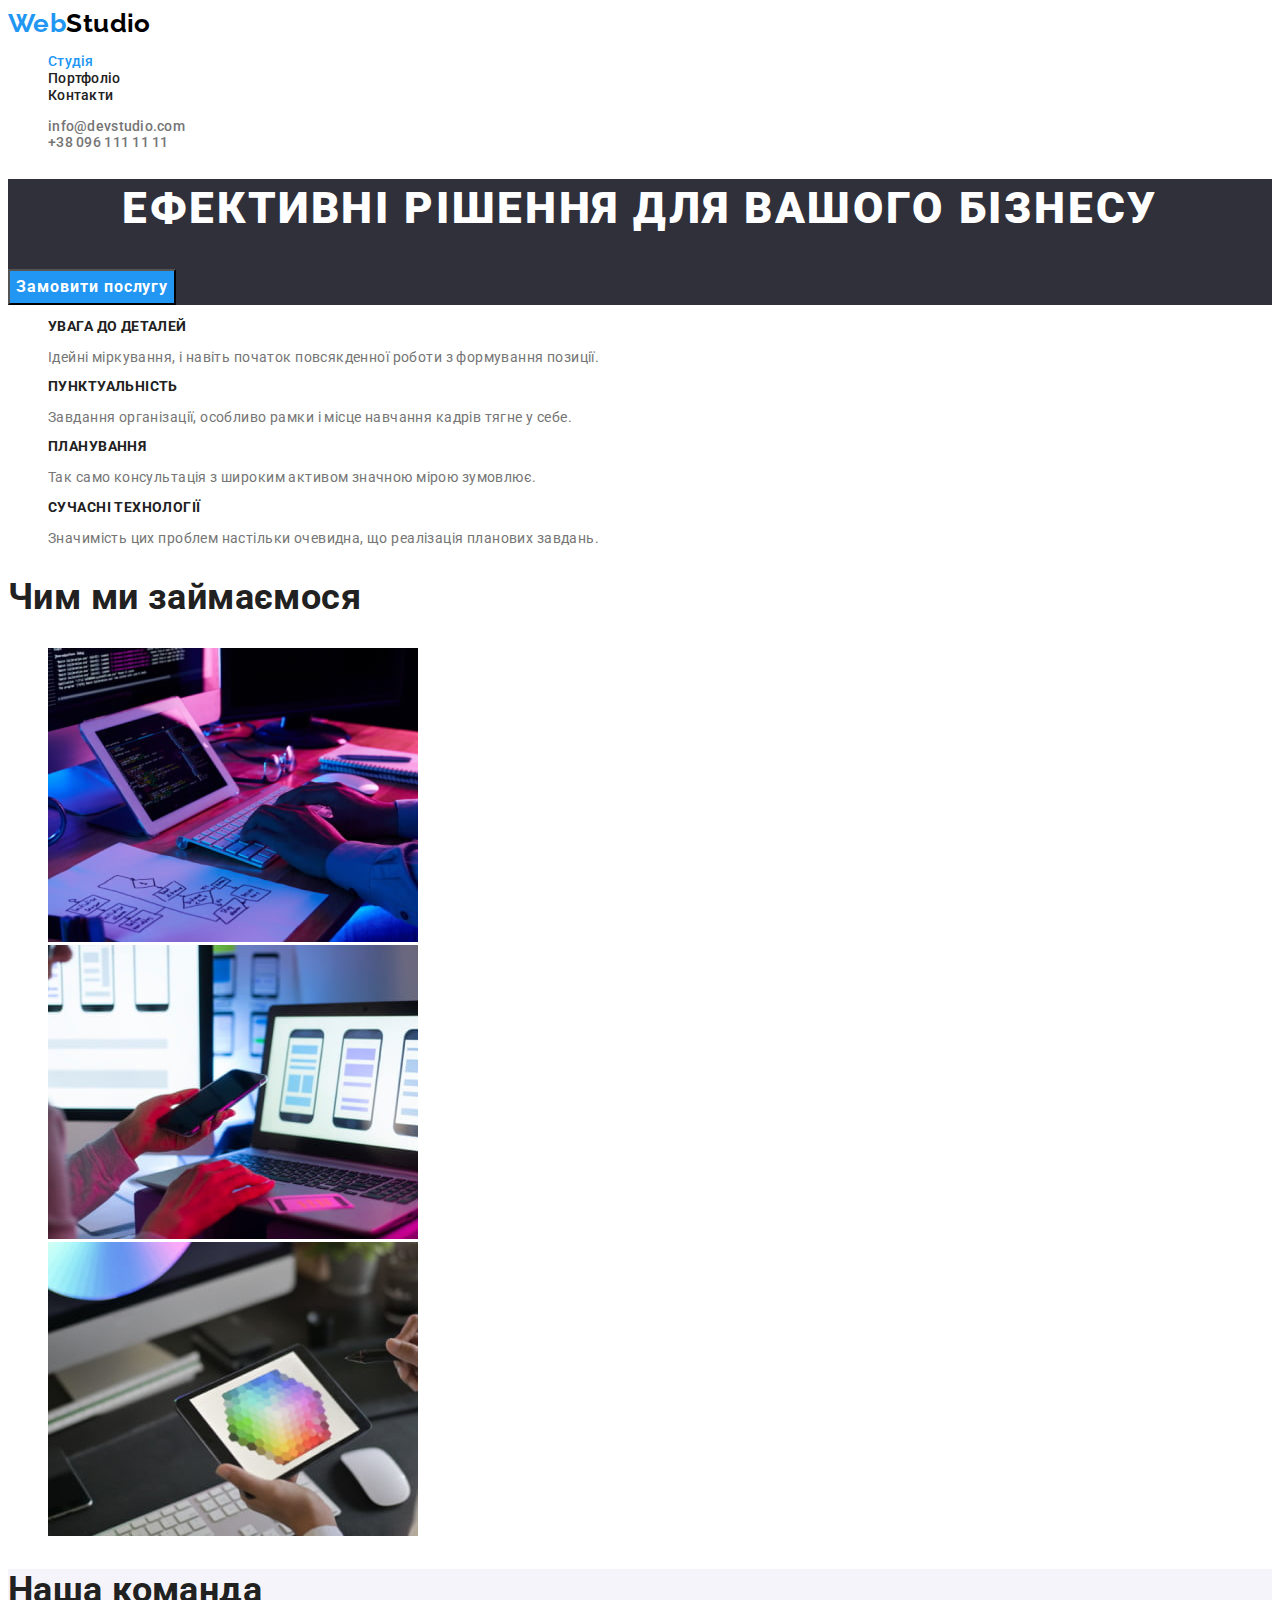
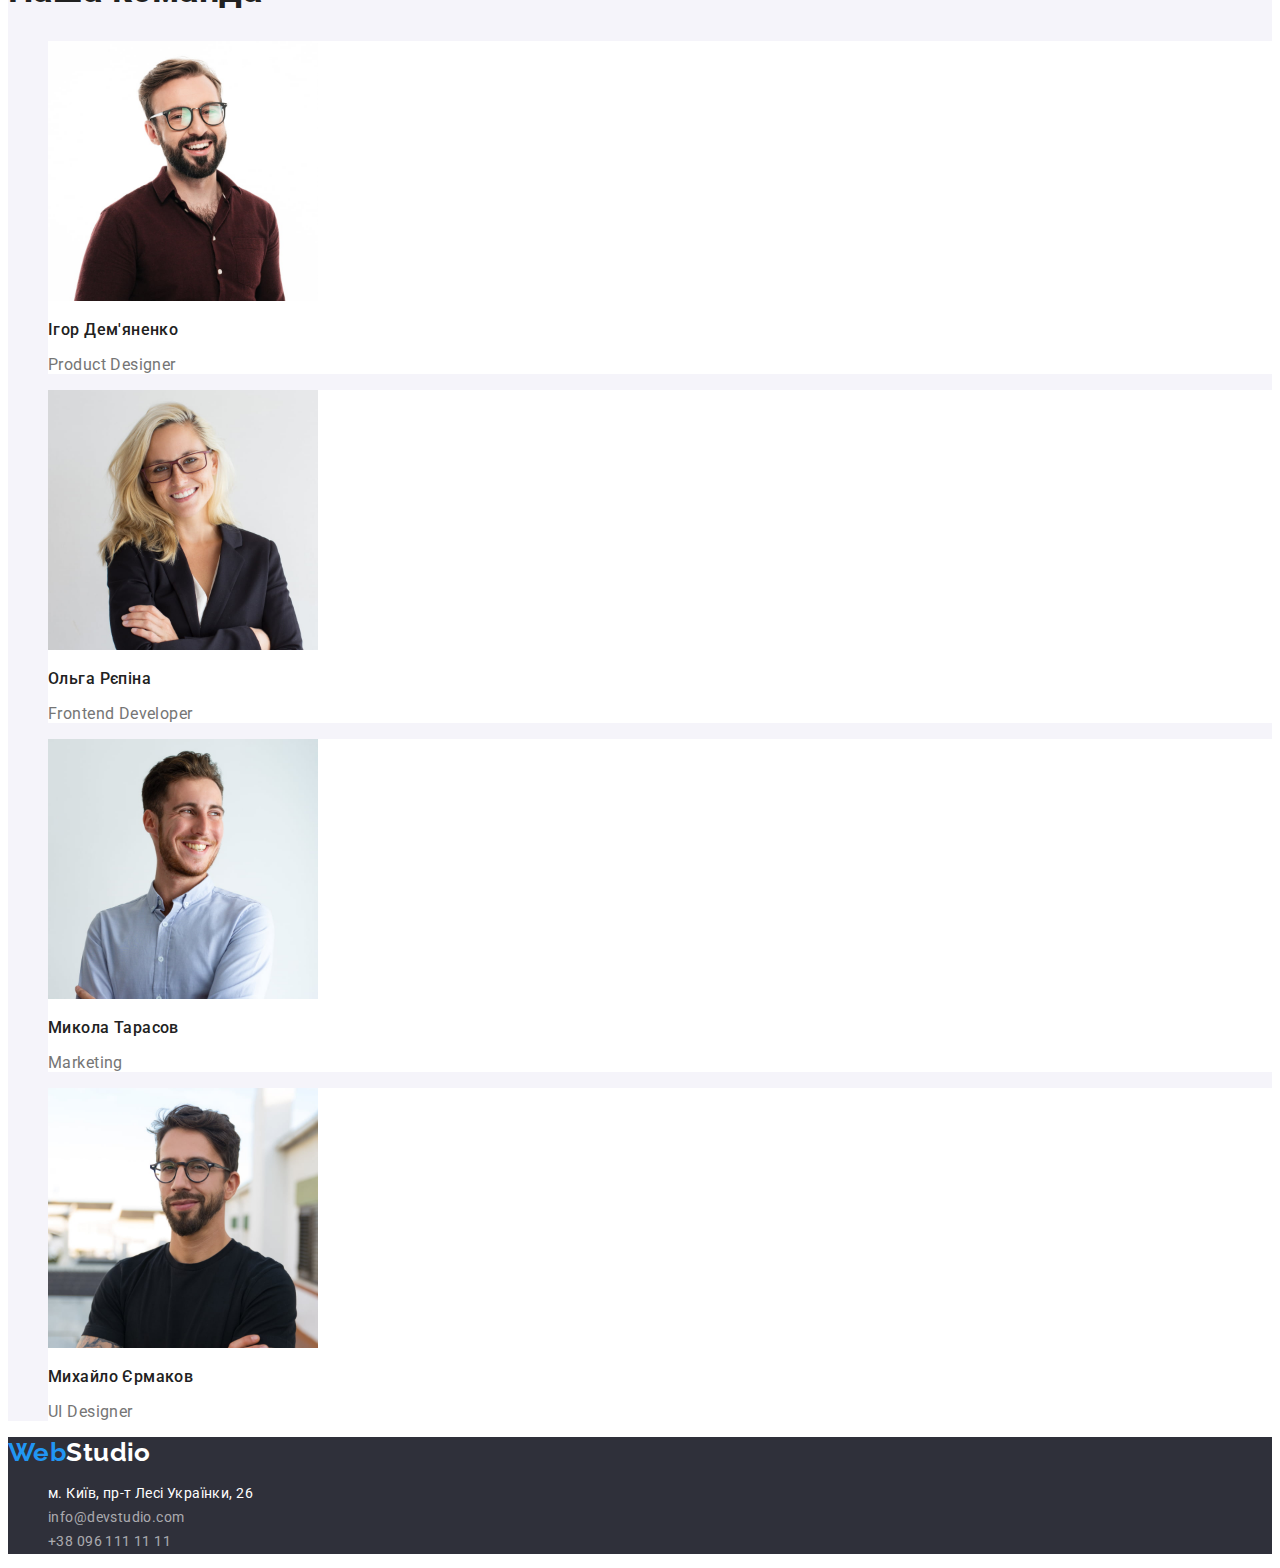
==== index.html @ f94d3579 "creation" ====
<!DOCTYPE html>
<html lang="uk">
  <head>
    <meta charset="UTF-8" />
    <meta http-equiv="X-UA-Compatible" content="IE=edge" />
    <meta name="viewport" content="width=device-width, initial-scale=1.0" />
    <title>WebStudio</title>
    <link rel="preconnect" href="https://fonts.googleapis.com" />
    <link rel="preconnect" href="https://fonts.gstatic.com" crossorigin />
    <link
      href="https://fonts.googleapis.com/css2?family=Raleway:wght@700&family=Roboto:wght@400;500;700;900&display=swap"
      rel="stylesheet"
    />
    <link rel="stylesheet" href="./css/styles.css" />
  </head>
  <body>
    <header>
      <nav>
        <a href="./index.html" class="logo logo-header"><span class="accent">Web</span>Studio</a>
        <ul>
          <li><a class="site-nav link current" href="./index.html">Студія</a></li>
          <li><a class="site-nav link" href="./portfolio.html">Портфоліо</a></li>
          <li><a class="site-nav link" href="./index.html">Контакти</a></li>
        </ul>
      </nav>
      <ul>
        <li>
          <a class="mailto-tel-header link" href="mailto:info@devstudio.com">info@devstudio.com</a>
        </li>
        <li><a class="mailto-tel-header link" href="tel:+380961111111">+38 096 111 11 11</a></li>
      </ul>
    </header>
    <main>
      <section class="hero">
        <h1 class="hero-title">ЕФЕКТИВНІ РІШЕННЯ ДЛЯ ВАШОГО БІЗНЕСУ</h1>
        <button type="button" class="hero-button selection">Замовити послугу</button>
      </section>
      <section class="advantages">
        <h2 class="title visually-hidden">Переваги компанії</h2>
        <ul>
          <li>
            <h3 class="advantages-title">УВАГА ДО ДЕТАЛЕЙ</h3>
            <p class="text">
              Ідейні міркування, і навіть початок повсякденної роботи з формування позиції.
            </p>
          </li>
          <li>
            <h3 class="advantages-title">ПУНКТУАЛЬНІСТЬ</h3>
            <p class="text">
              Завдання організації, особливо рамки і місце навчання кадрів тягне у себе.
            </p>
          </li>
          <li>
            <h3 class="advantages-title">ПЛАНУВАННЯ</h3>
            <p class="text">Так само консультація з широким активом значною мірою зумовлює.</p>
          </li>
          <li>
            <h3 class="advantages-title">СУЧАСНІ ТЕХНОЛОГІЇ</h3>
            <p class="text">
              Значимість цих проблем настільки очевидна, що реалізація планових завдань.
            </p>
          </li>
        </ul>
      </section>

      <section>
        <h2 class="title">Чим ми займаємося</h2>
        <ul>
          <li>
            <img
              src="./images/a_person_types_text_on_keyboard.jpg"
              alt="людина печатає текст на клавіатурі"
              width="370"
              height="294"
            />
          </li>
          <li>
            <img
              src="./images/a_person_works_at_laptop_and_holds_smartphone.jpg"
              alt="людина працює за ноутбуком та тримає смартфон"
              width="370"
              height="294"
            />
          </li>
          <li>
            <img
              src="./images/a_person_works_with_tablet.jpg"
              alt="людина працює із планшетом"
              width="370"
              height="294"
            />
          </li>
        </ul>
      </section>

      <section class="our-team">
        <h2 class="title-our-team">Наша команда</h2>
        <ul>
          <li class="team-presentation">
            <img
              src="./images/photo_ihor_demyanenko.jpg"
              alt="фото Ігора Дем'яненко"
              width="270"
              height="260"
            />
            <h3 class="name">Ігор Дем'яненко</h3>
            <p class="our-team-txt" lang="en">Product Designer</p>
          </li>
          <li class="team-presentation">
            <img
              src="./images/photo_olgha_repina.jpg"
              alt="фото Ольги Репіної"
              width="270"
              height="260"
            />
            <h3 class="name">Ольга Рєпіна</h3>
            <p class="our-team-txt" lang="en">Frontend Developer</p>
          </li>
          <li class="team-presentation">
            <img
              src="./images/photo_mukola_tarasov.jpg"
              alt="фото Миколи Тарасова"
              width="270"
              height="260"
            />
            <h3 class="name">Микола Тарасов</h3>
            <p class="our-team-txt" lang="en">Marketing</p>
          </li>
          <li class="team-presentation">
            <img
              src="./images/photo_michailo_ermakov.jpg"
              alt="фото Михайла Єрмакова"
              width="270"
              height="260"
            />
            <h3 class="name">Михайло Єрмаков</h3>
            <p class="our-team-txt" lang="en">UI Designer</p>
          </li>
        </ul>
      </section>
    </main>
    <footer class="ground">
      <a href="./index.html" class="logo logo-ground"><span class="accent">Web</span>Studio</a>
      <address class="address-style">
        <ul class="ground-list">
          <li>
            <a
              class="link-address link"
              href="https://www.google.com/maps/d/embed?mid=10uSM3H-mIU3GznYo2szRIEphczw&hl=en_US&ehbc=2E312F"
              target="_blank"
              rel="noreferrer noopener"
              >м. Київ, пр-т Лесі Українки, 26</a
            >
          </li>
          <li>
            <a class="mailto-tel-ground link" href="mailto:info@devstudio.com"
              >info@devstudio.com</a
            >
          </li>
          <li><a class="mailto-tel-ground link" href="tel:+380961111111">+38 096 111 11 11</a></li>
        </ul>
      </address>
    </footer>
  </body>
</html>
---- css/styles.css ----
body {
  background-color: var(--brand-color);
  color: var(--third-black-color);
  font-family: Roboto, Raleway, Arial, Verdana, sans-serif;
  letter-spacing: 0.03em;
  font-size: 14px;
}
:root {
  --brand-color: #ffffff;
  --second-white-color: #f5f5f5;
  --accent-color: #2196f3;
  --prime-black-color: #000000;
  --second-black-color: #212121;
  --third-black-color: #757575;
  --backgroun-footer-color: #2f303a;
  --active-color: #188ce8;
  --background-button-color: #f5f4fa;
  --mailto-ground-color: rgba(255, 255, 255, 0.6);
}
li {
  list-style-type: none;
}
/* Header */
.logo {
  font-family: Raleway, sans-serif;
  font-weight: 700;
  font-size: 26px;
  line-height: 1.19;
  text-decoration: none;
}
.logo-header {
  color: var(--prime-black-color);
}
.accent {
  color: var(--accent-color);
}
.logo:focus,
.logo:active {
  color: var(--accent-color);
}
.site-nav.link {
  font-weight: 500;
  line-height: 1.14;
  letter-spacing: 0.02em;
  color: var(--second-black-color);
  text-decoration: none;
}
.site-nav.link.current {
  color: var(--accent-color);
}
.link:hover,
.link:focus {
  color: var(--accent-color);
}
.mailto-tel-header {
  color: var(--third-black-color);
  font-weight: 500;

  text-decoration: none;
}
.mailto-tel-header.link {
  letter-spacing: 0.02em;
}
/* Main */
.hero {
  background-color: var(--backgroun-footer-color);
}
.hero-title {
  font-weight: 900;
  font-size: 44px;
  line-height: 1.36;
  letter-spacing: 0.06em;
  text-align: center;
  color: var(--brand-color);
}
.hero-button {
  font-family: inherit;
  font-weight: 700;
  font-size: 16px;
  line-height: 1.88;
  letter-spacing: 0.06em;
  color: var(--brand-color);
  background-color: var(--accent-color);
  cursor: pointer;
}
.selection:hover,
.selection:focus {
  background-color: var(--active-color);
}
.selection:active {
  color: var(--brand-color);
  background-color: var(--accent-color);
}
.visually-hidden {
  position: absolute;
  white-space: nowrap;
  width: 1px;
  height: 1px;
  overflow: hidden;
  border: 0;
  padding: 0;
  clip: rect(0 0 0 0);
  clip-path: inset(50%);
  margin: -1px;
}
.filter {
  letter-spacing: 0.03em;
  color: var(--second-black-color);
  background-color: var(--background-button-color);
  cursor: pointer;
}
.link-filter {
  font-family: inherit;
  font-weight: 500;
  font-size: 16px;
  line-height: 1.63;
  letter-spacing: 0.03em;
  color: var(--second-black-color);
  background-color: var(--background-button-color);
  cursor: pointer;
}
.link-filter.selection:hover,
.link-filter.selection:focus {
  color: var(--brand-color);
  background-color: var(--accent-color);
}
.title {
  font-weight: 700;
  font-size: 36px;
  line-height: 1.17;

  color: var(--second-black-color);
}
.advantages-title {
  line-height: 1.14;
  font-size: 14px;
  color: var(--second-black-color);
}
.text {
  line-height: 1.17;
}
.name {
  font-weight: 500;
  font-size: 16px;
  line-height: 1.19;
  color: var(--second-black-color);
}
.our-team {
  background-color: var(--background-button-color);
}
.team-presentation {
  background-color: var(--brand-color);
}
.title-our-team {
  font-size: 36px;
  line-height: 1.17;
  color: var(--second-black-color);
}
.our-team-txt {
  font-size: 16px;
  line-height: 1.19;
}
.portfolio-title {
  font-size: 18px;
  line-height: 2;
  letter-spacing: 0.06em;
  color: var(--second-black-color);
}
.portfolio-txt {
  font-size: 16px;
  line-height: 1.88;
}
/* Footer */
.ground {
  background-color: var(--backgroun-footer-color);
}
.logo-ground {
  color: var(--brand-color);
}
.address-style {
  font-style: normal;
}
.link-address {
  line-height: 1.71;
  letter-spacing: 0.03em;
  color: var(--brand-color);
  text-decoration: none;
}
.mailto-tel-ground {
  line-height: 1.71;
  color: var(--mailto-ground-color);
  text-decoration: none;
}
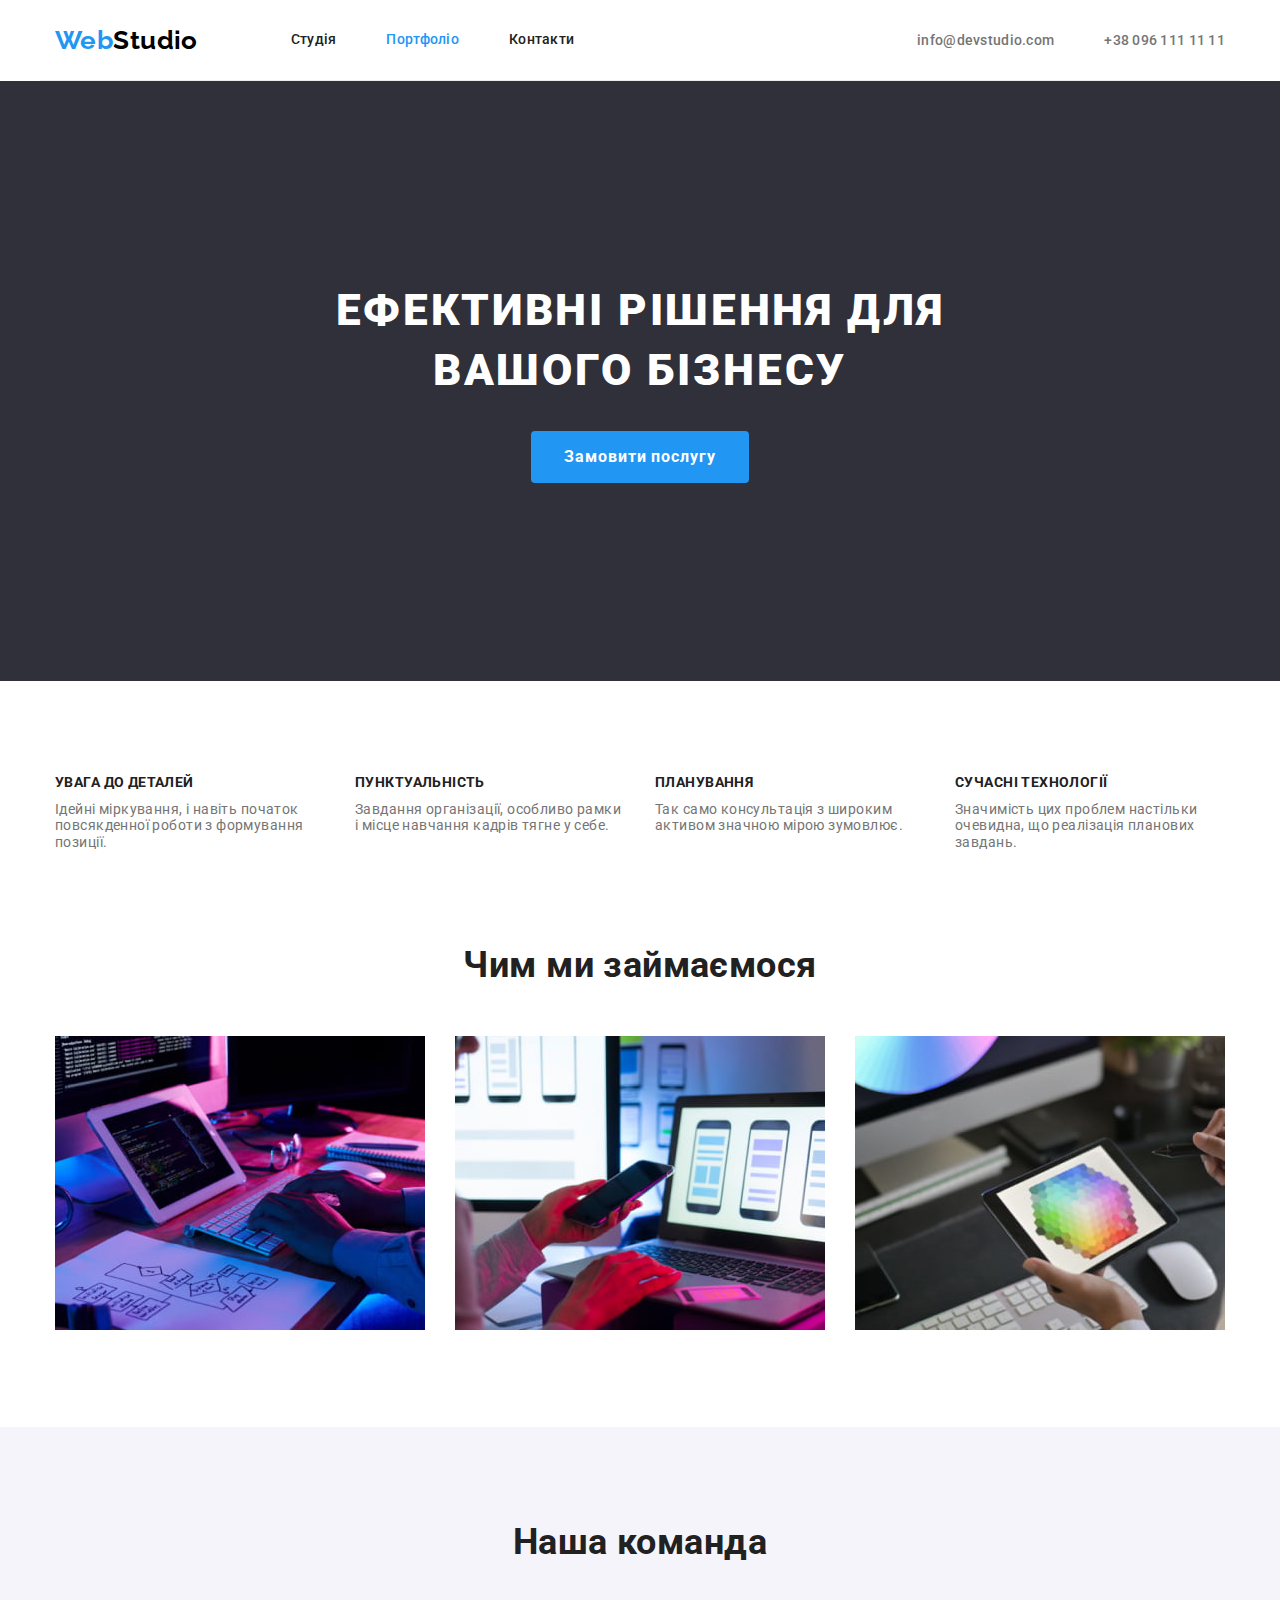
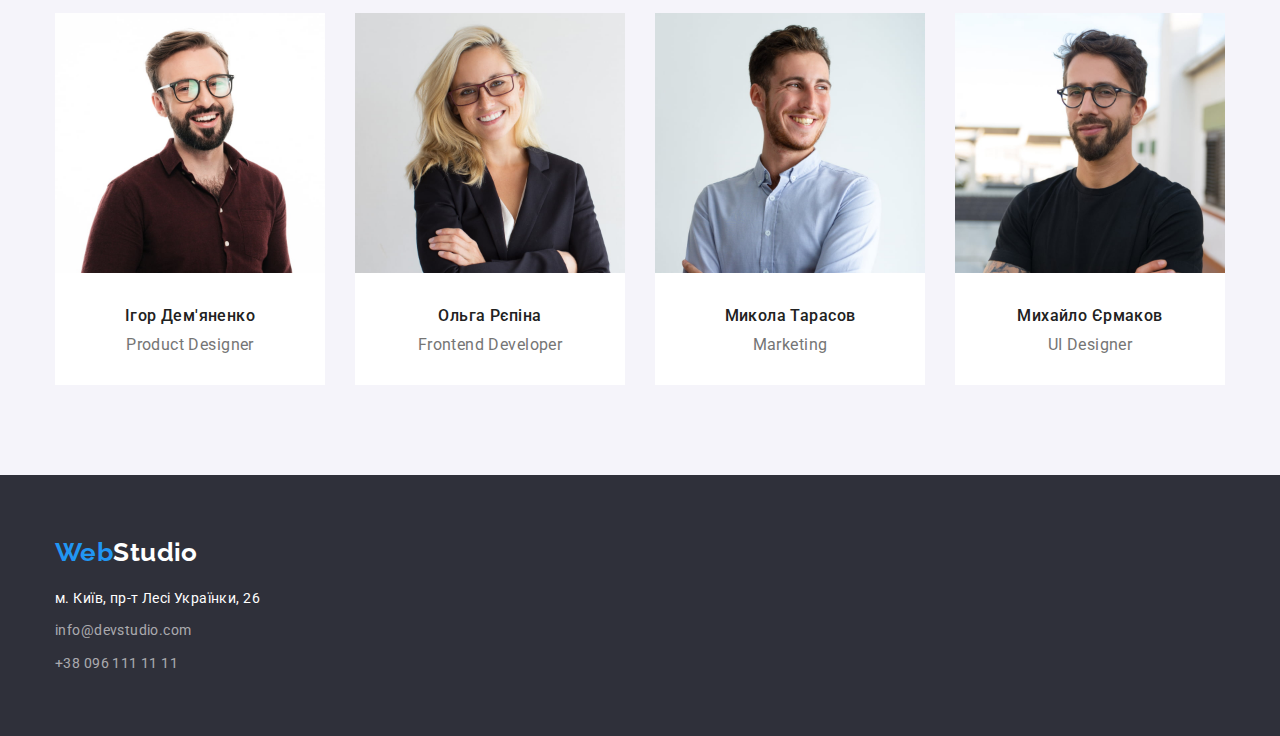
==== commit bb3c824f: "10.09.22" ====
--- a/index.html
+++ b/index.html
@@ -11,155 +11,198 @@
       href="https://fonts.googleapis.com/css2?family=Raleway:wght@700&family=Roboto:wght@400;500;700;900&display=swap"
       rel="stylesheet"
     />
+    <link rel="stylesheet" href="./css/modern-normalize.css" />
     <link rel="stylesheet" href="./css/styles.css" />
   </head>
   <body>
     <header>
-      <nav>
-        <a href="./index.html" class="logo logo-header"><span class="accent">Web</span>Studio</a>
-        <ul>
-          <li><a class="site-nav link current" href="./index.html">Студія</a></li>
-          <li><a class="site-nav link" href="./portfolio.html">Портфоліо</a></li>
-          <li><a class="site-nav link" href="./index.html">Контакти</a></li>
-        </ul>
-      </nav>
-      <ul>
-        <li>
-          <a class="mailto-tel-header link" href="mailto:info@devstudio.com">info@devstudio.com</a>
-        </li>
-        <li><a class="mailto-tel-header link" href="tel:+380961111111">+38 096 111 11 11</a></li>
-      </ul>
+      <!-- 1 блок меню та контакти-->
+      <div class="container header-container">
+        <nav class="container">
+          <a href="./index.html" class="logo logo-header"><span class="accent">Web</span>Studio</a>
+          <ul class="nav">
+            <li><a class="site-nav link" href="./index.html">Студія</a></li>
+            <li><a class="site-nav link current" href="./portfolio.html">Портфоліо</a></li>
+            <li><a class="site-nav link" href="./index.html">Контакти</a></li>
+          </ul>
+        </nav>
+        <!-- 2 блок контакти -->
+        <div class="container-mt">
+          <ul class="nav mailito-tel-container">
+            <li>
+              <a class="mailto-tel-header link" href="mailto:info@devstudio.com"
+                >info@devstudio.com</a
+              >
+            </li>
+            <li>
+              <a class="mailto-tel-header link" href="tel:+380961111111">+38 096 111 11 11</a>
+            </li>
+          </ul>
+        </div>
+      </div>
     </header>
+
     <main>
       <section class="hero">
-        <h1 class="hero-title">ЕФЕКТИВНІ РІШЕННЯ ДЛЯ ВАШОГО БІЗНЕСУ</h1>
-        <button type="button" class="hero-button selection">Замовити послугу</button>
-      </section>
+        <div class="container">
+          <h1 class="hero-title">ЕФЕКТИВНІ РІШЕННЯ ДЛЯ ВАШОГО БІЗНЕСУ</h1>
+          <button type="button" class="hero-button selection">Замовити послугу</button>
+        </div>
+      </section>
+      <!-- 3 блок переваги -->
       <section class="advantages">
-        <h2 class="title visually-hidden">Переваги компанії</h2>
-        <ul>
-          <li>
-            <h3 class="advantages-title">УВАГА ДО ДЕТАЛЕЙ</h3>
-            <p class="text">
-              Ідейні міркування, і навіть початок повсякденної роботи з формування позиції.
-            </p>
-          </li>
-          <li>
-            <h3 class="advantages-title">ПУНКТУАЛЬНІСТЬ</h3>
-            <p class="text">
-              Завдання організації, особливо рамки і місце навчання кадрів тягне у себе.
-            </p>
-          </li>
-          <li>
-            <h3 class="advantages-title">ПЛАНУВАННЯ</h3>
-            <p class="text">Так само консультація з широким активом значною мірою зумовлює.</p>
-          </li>
-          <li>
-            <h3 class="advantages-title">СУЧАСНІ ТЕХНОЛОГІЇ</h3>
-            <p class="text">
-              Значимість цих проблем настільки очевидна, що реалізація планових завдань.
-            </p>
-          </li>
-        </ul>
+        <div class="container">
+          <h2 class="title visually-hidden">Переваги компанії</h2>
+          <ul class="advantages-item">
+            <div class="container-advantages">
+              <li class="advantages-li">
+                <h3 class="advantages-title">УВАГА ДО ДЕТАЛЕЙ</h3>
+                <p class="text">
+                  Ідейні міркування, і навіть початок повсякденної роботи з формування позиції.
+                </p>
+              </li>
+            </div>
+            <div class="container-advantages">
+              <li class="advantages-li">
+                <h3 class="advantages-title">ПУНКТУАЛЬНІСТЬ</h3>
+                <p class="text">
+                  Завдання організації, особливо рамки і місце навчання кадрів тягне у себе.
+                </p>
+              </li>
+            </div>
+            <div class="container-advantages">
+              <li class="advantages-li">
+                <h3 class="advantages-title">ПЛАНУВАННЯ</h3>
+                <p class="text">Так само консультація з широким активом значною мірою зумовлює.</p>
+              </li>
+            </div>
+            <div class="container-advantages">
+              <li class="advantages-li">
+                <h3 class="advantages-title">СУЧАСНІ ТЕХНОЛОГІЇ</h3>
+                <p class="text">
+                  Значимість цих проблем настільки очевидна, що реалізація планових завдань.
+                </p>
+              </li>
+            </div>
+          </ul>
+        </div>
+      </section>
+      <!-- 4 блок чим ми займаємось-->
+      <section class="what_we_doing-section">
+        <div class="container-what_we_doing">
+          <h2 class="title">Чим ми займаємося</h2>
+          <ul class="what_we_doing">
+            <li class="what_we_doing-item">
+              <img
+                src="./images/a_person_types_text_on_keyboard.jpg"
+                alt="людина печатає текст на клавіатурі"
+                width="370"
+                height="294"
+              />
+            </li>
+            <li class="what_we_doing-item">
+              <img
+                src="./images/a_person_works_at_laptop_and_holds_smartphone.jpg"
+                alt="людина працює за ноутбуком та тримає смартфон"
+                width="370"
+                height="294"
+              />
+            </li>
+            <li class="what_we_doing-item">
+              <img
+                src="./images/a_person_works_with_tablet.jpg"
+                alt="людина працює із планшетом"
+                width="370"
+                height="294"
+              />
+            </li>
+          </ul>
+        </div>
       </section>
 
-      <section>
-        <h2 class="title">Чим ми займаємося</h2>
-        <ul>
-          <li>
-            <img
-              src="./images/a_person_types_text_on_keyboard.jpg"
-              alt="людина печатає текст на клавіатурі"
-              width="370"
-              height="294"
-            />
-          </li>
-          <li>
-            <img
-              src="./images/a_person_works_at_laptop_and_holds_smartphone.jpg"
-              alt="людина працює за ноутбуком та тримає смартфон"
-              width="370"
-              height="294"
-            />
-          </li>
-          <li>
-            <img
-              src="./images/a_person_works_with_tablet.jpg"
-              alt="людина працює із планшетом"
-              width="370"
-              height="294"
-            />
-          </li>
-        </ul>
-      </section>
-
+      <!-- 5 блок наша команда -->
       <section class="our-team">
-        <h2 class="title-our-team">Наша команда</h2>
-        <ul>
-          <li class="team-presentation">
-            <img
-              src="./images/photo_ihor_demyanenko.jpg"
-              alt="фото Ігора Дем'яненко"
-              width="270"
-              height="260"
-            />
-            <h3 class="name">Ігор Дем'яненко</h3>
-            <p class="our-team-txt" lang="en">Product Designer</p>
-          </li>
-          <li class="team-presentation">
-            <img
-              src="./images/photo_olgha_repina.jpg"
-              alt="фото Ольги Репіної"
-              width="270"
-              height="260"
-            />
-            <h3 class="name">Ольга Рєпіна</h3>
-            <p class="our-team-txt" lang="en">Frontend Developer</p>
-          </li>
-          <li class="team-presentation">
-            <img
-              src="./images/photo_mukola_tarasov.jpg"
-              alt="фото Миколи Тарасова"
-              width="270"
-              height="260"
-            />
-            <h3 class="name">Микола Тарасов</h3>
-            <p class="our-team-txt" lang="en">Marketing</p>
-          </li>
-          <li class="team-presentation">
-            <img
-              src="./images/photo_michailo_ermakov.jpg"
-              alt="фото Михайла Єрмакова"
-              width="270"
-              height="260"
-            />
-            <h3 class="name">Михайло Єрмаков</h3>
-            <p class="our-team-txt" lang="en">UI Designer</p>
-          </li>
-        </ul>
+        <div class="container">
+          <h2 class="title-our-team">Наша команда</h2>
+          <ul class="our-team-item">
+            <div class="container-our-team">
+              <li class="team-presentation">
+                <img
+                  src="./images/photo_ihor_demyanenko.jpg"
+                  alt="фото Ігора Дем'яненко"
+                  width="270"
+                  height="260"
+                />
+                <h3 class="name">Ігор Дем'яненко</h3>
+                <p class="our-team-txt" lang="en">Product Designer</p>
+              </li>
+            </div>
+            <div class="container-our-team">
+              <li class="team-presentation">
+                <img
+                  src="./images/photo_olgha_repina.jpg"
+                  alt="фото Ольги Репіної"
+                  width="270"
+                  height="260"
+                />
+                <h3 class="name">Ольга Рєпіна</h3>
+                <p class="our-team-txt" lang="en">Frontend Developer</p>
+              </li>
+            </div>
+            <div class="container-our-team">
+              <li class="team-presentation">
+                <img
+                  src="./images/photo_mukola_tarasov.jpg"
+                  alt="фото Миколи Тарасова"
+                  width="270"
+                  height="260"
+                />
+                <h3 class="name">Микола Тарасов</h3>
+                <p class="our-team-txt" lang="en">Marketing</p>
+              </li>
+            </div>
+            <div class="container-our-team">
+              <li class="team-presentation">
+                <img
+                  src="./images/photo_michailo_ermakov.jpg"
+                  alt="фото Михайла Єрмакова"
+                  width="270"
+                  height="260"
+                />
+                <h3 class="name">Михайло Єрмаков</h3>
+                <p class="our-team-txt" lang="en">UI Designer</p>
+              </li>
+            </div>
+          </ul>
+        </div>
       </section>
     </main>
+    <!-- 7 блок футер -->
     <footer class="ground">
-      <a href="./index.html" class="logo logo-ground"><span class="accent">Web</span>Studio</a>
-      <address class="address-style">
-        <ul class="ground-list">
-          <li>
-            <a
-              class="link-address link"
-              href="https://www.google.com/maps/d/embed?mid=10uSM3H-mIU3GznYo2szRIEphczw&hl=en_US&ehbc=2E312F"
-              target="_blank"
-              rel="noreferrer noopener"
-              >м. Київ, пр-т Лесі Українки, 26</a
-            >
-          </li>
-          <li>
-            <a class="mailto-tel-ground link" href="mailto:info@devstudio.com"
-              >info@devstudio.com</a
-            >
-          </li>
-          <li><a class="mailto-tel-ground link" href="tel:+380961111111">+38 096 111 11 11</a></li>
-        </ul>
-      </address>
+      <div class="container footer">
+        <a href="./index.html" class="logo logo-ground"><span class="accent">Web</span>Studio</a>
+        <address class="address-style">
+          <ul class="ground-list">
+            <li class="ground-li">
+              <a
+                class="link-address link"
+                href="https://www.google.com/maps/d/embed?mid=10uSM3H-mIU3GznYo2szRIEphczw&hl=en_US&ehbc=2E312F"
+                target="_blank"
+                rel="noreferrer noopener"
+                >м. Київ, пр-т Лесі Українки, 26</a
+              >
+            </li>
+            <li class="ground-li">
+              <a class="mailto-tel-ground link" href="mailto:info@devstudio.com"
+                >info@devstudio.com</a
+              >
+            </li>
+            <li class="end">
+              <a class="mailto-tel-ground link" href="tel:+380961111111">+38 096 111 11 11</a>
+            </li>
+          </ul>
+        </address>
+      </div>
     </footer>
   </body>
 </html>
--- a/css/styles.css
+++ b/css/styles.css
@@ -16,9 +16,19 @@
   --active-color: #188ce8;
   --background-button-color: #f5f4fa;
   --mailto-ground-color: rgba(255, 255, 255, 0.6);
+  --gray-border-color: #eeeeee;
+  --header-line-color: #ececec;
 }
 li {
   list-style-type: none;
+}
+.container {
+  margin-top: 0;
+  margin-left: auto;
+  margin-right: auto;
+  width: 1200px;
+  padding-left: 15px;
+  padding-right: 15px;
 }
 /* Header */
 .logo {
@@ -38,12 +48,28 @@
 .logo:active {
   color: var(--accent-color);
 }
+.nav {
+  padding: 0;
+  margin: 0 0 0 93px;
+  display: flex;
+}
+.nav li:not(:last-of-type) {
+  margin-right: 50px;
+}
+.advantages-item {
+  margin: 0;
+  padding: 0;
+  display: flex;
+}
 .site-nav.link {
   font-weight: 500;
   line-height: 1.14;
   letter-spacing: 0.02em;
   color: var(--second-black-color);
   text-decoration: none;
+  display: block;
+  padding-top: 32px;
+  padding-bottom: 32px;
 }
 .site-nav.link.current {
   color: var(--accent-color);
@@ -55,15 +81,35 @@
 .mailto-tel-header {
   color: var(--third-black-color);
   font-weight: 500;
-
   text-decoration: none;
 }
 .mailto-tel-header.link {
   letter-spacing: 0.02em;
+}
+.header-container {
+  display: flex;
+  align-items: center;
+  border-bottom: 1px solid var(--header-line-color);
+}
+.mailito-tel-container {
+  justify-content: flex-end;
+}
+.container-mt {
+  margin-top: 0;
+  margin-left: auto;
+  margin-right: auto;
+  width: 1200px;
+  display: block;
+}
+nav.container {
+  display: flex;
+  align-items: center;
+  padding: 0;
 }
 /* Main */
 .hero {
   background-color: var(--backgroun-footer-color);
+  height: 600px;
 }
 .hero-title {
   font-weight: 900;
@@ -72,8 +118,12 @@
   letter-spacing: 0.06em;
   text-align: center;
   color: var(--brand-color);
+  display: block;
+  margin: 0 auto 0 auto;
+  padding: 200px 237px 0 237px;
 }
 .hero-button {
+  display: block;
   font-family: inherit;
   font-weight: 700;
   font-size: 16px;
@@ -82,6 +132,18 @@
   color: var(--brand-color);
   background-color: var(--accent-color);
   cursor: pointer;
+  border: 1px solid transparent;
+  border-radius: 4px;
+  padding: 10px 32px;
+  margin: 30px auto 0;
+  display: flex;
+  text-align: center;
+}
+.portfolio-button {
+  margin: 0 auto;
+  display: flex;
+  justify-content: center;
+  padding-bottom: 34px;
 }
 .selection:hover,
 .selection:focus {
@@ -118,6 +180,12 @@
   color: var(--second-black-color);
   background-color: var(--background-button-color);
   cursor: pointer;
+  margin-right: 8px;
+  border-radius: 4px;
+  border-color: transparent;
+  padding: 6px 22px;
+  box-shadow: 0px 3px 1px rgba(0, 0, 0, 0.1), 0px 1px 2px rgba(0, 0, 0, 0.08),
+    0px 2px 2px rgba(0, 0, 0, 0.12);
 }
 .link-filter.selection:hover,
 .link-filter.selection:focus {
@@ -128,25 +196,68 @@
   font-weight: 700;
   font-size: 36px;
   line-height: 1.17;
-
-  color: var(--second-black-color);
+  text-align: center;
+  color: var(--second-black-color);
+  padding: 0;
+  margin: 0 0 50px 0;
+}
+.advantages {
+  padding-bottom: 94px;
+}
+.advantages-li {
+  margin: 0;
+  padding: 0;
+}
+.container-advantages {
+  width: 270px;
+  padding: 0;
+}
+.container-advantages:not(:last-of-type) {
+  margin: 0 30px 0 0;
 }
 .advantages-title {
   line-height: 1.14;
   font-size: 14px;
   color: var(--second-black-color);
+  margin: 0;
+  padding: 94px 0 0 0;
 }
 .text {
   line-height: 1.17;
+  display: inline-block;
+  margin-top: 10px;
+  margin-bottom: 0;
 }
 .name {
   font-weight: 500;
   font-size: 16px;
   line-height: 1.19;
   color: var(--second-black-color);
+  text-align: center;
+  padding: 30px 0 10px 0;
+  margin: 0;
+}
+.what_we_doing-section {
+  padding-bottom: 94px;
+}
+.container-what_we_doing {
+  margin: 0 auto;
+  width: 1200px;
+  padding-left: 15px;
+  padding-right: 15px;
+}
+.what_we_doing {
+  margin: 0;
+  padding: 0;
+  display: flex;
+}
+.what_we_doing-item:not(:last-of-type) {
+  margin: 0 30px 0 0;
 }
 .our-team {
   background-color: var(--background-button-color);
+  padding: 0 0 94px 0;
+  margin: 0;
 }
 .team-presentation {
   background-color: var(--brand-color);
@@ -155,20 +266,74 @@
   font-size: 36px;
   line-height: 1.17;
   color: var(--second-black-color);
+  text-align: center;
+  padding: 94px 0 50px 0;
+  margin: 0;
+}
+.our-team-item {
+  padding: 0;
+  margin: 0;
+  display: flex;
 }
 .our-team-txt {
   font-size: 16px;
   line-height: 1.19;
+  text-align: center;
+  padding: 0 0 30px 0;
+  margin: 0;
+}
+.container-our-team {
+  width: 270px;
+  height: 368px;
+  padding: 0;
+}
+.container-our-team:not(:first-of-type) {
+  margin-left: 30px;
+}
+.portfolio {
+  padding-top: 94px;
+  padding-bottom: 94px;
 }
 .portfolio-title {
   font-size: 18px;
   line-height: 2;
   letter-spacing: 0.06em;
   color: var(--second-black-color);
+  margin: 0;
 }
 .portfolio-txt {
   font-size: 16px;
   line-height: 1.88;
+  margin: 4px 0 0 0;
+}
+.grey-border {
+  border-right-width: 1px;
+  border-right-style: solid;
+  border-right-color: var(--gray-border-color);
+  border-bottom-width: 1px;
+  border-bottom-style: solid;
+  border-bottom-color: var(--gray-border-color);
+  border-left-width: 1px;
+  border-left-style: solid;
+  border-left-color: var(--gray-border-color);
+  padding: 20px 24px;
+}
+.block {
+  display: block;
+}
+.item-last p:last-of-type {
+  font-size: 16px;
+  line-height: 1.88;
+  padding: 4px 0 20px 24px;
+  margin: 0;
+}
+.portfolio-box {
+  padding: 0;
+  margin: 0;
+  display: flex;
+  flex-wrap: wrap;
+  gap: 30px;
+  align-items: flex-start;
 }
 /* Footer */
 .ground {
@@ -176,6 +341,8 @@
 }
 .logo-ground {
   color: var(--brand-color);
+  display: inline-block;
+  margin: 62px 0 18.71px 0;
 }
 .address-style {
   font-style: normal;
@@ -191,3 +358,15 @@
   color: var(--mailto-ground-color);
   text-decoration: none;
 }
+.ground-list {
+  display: inline-block;
+  padding: 0;
+  margin: 0;
+}
+.ground-li {
+  margin: 0 0 8.57px 0;
+}
+.end {
+  display: inline-block;
+  padding: 0 0 60px 0;
+}
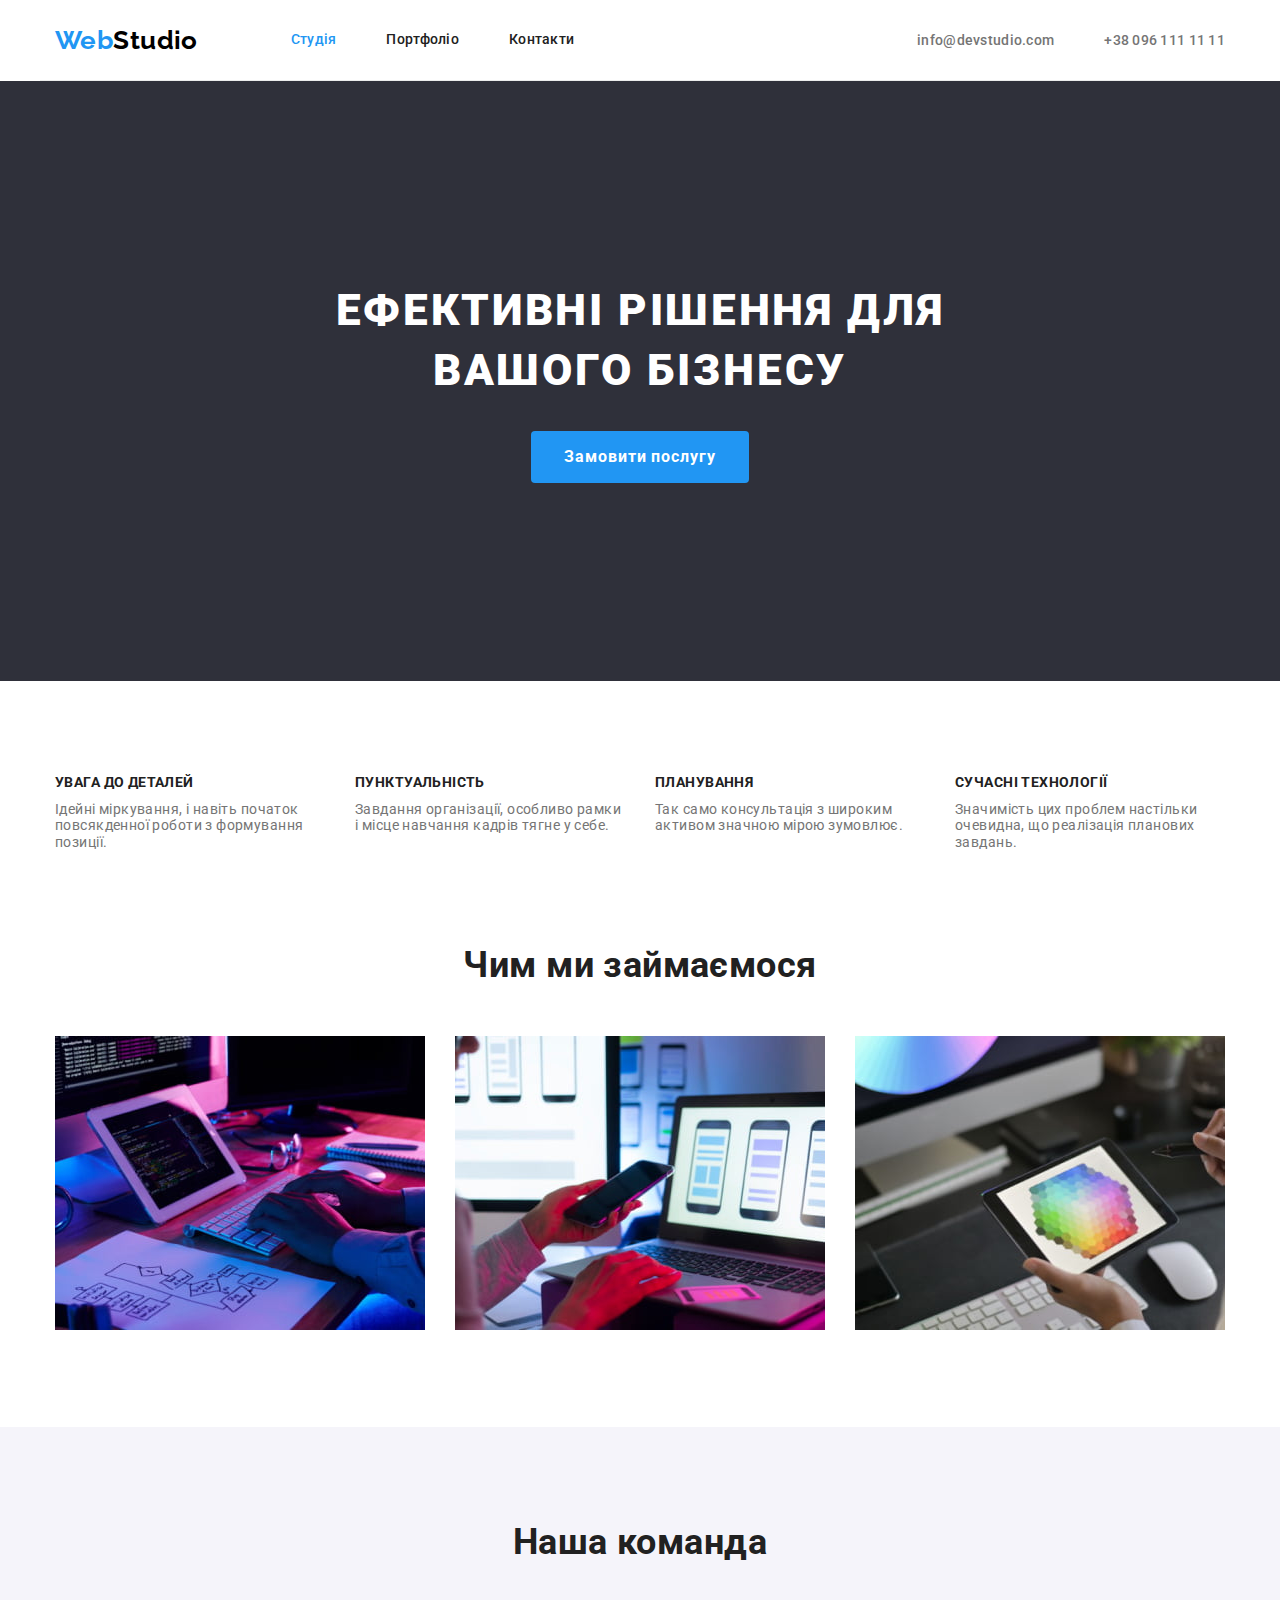
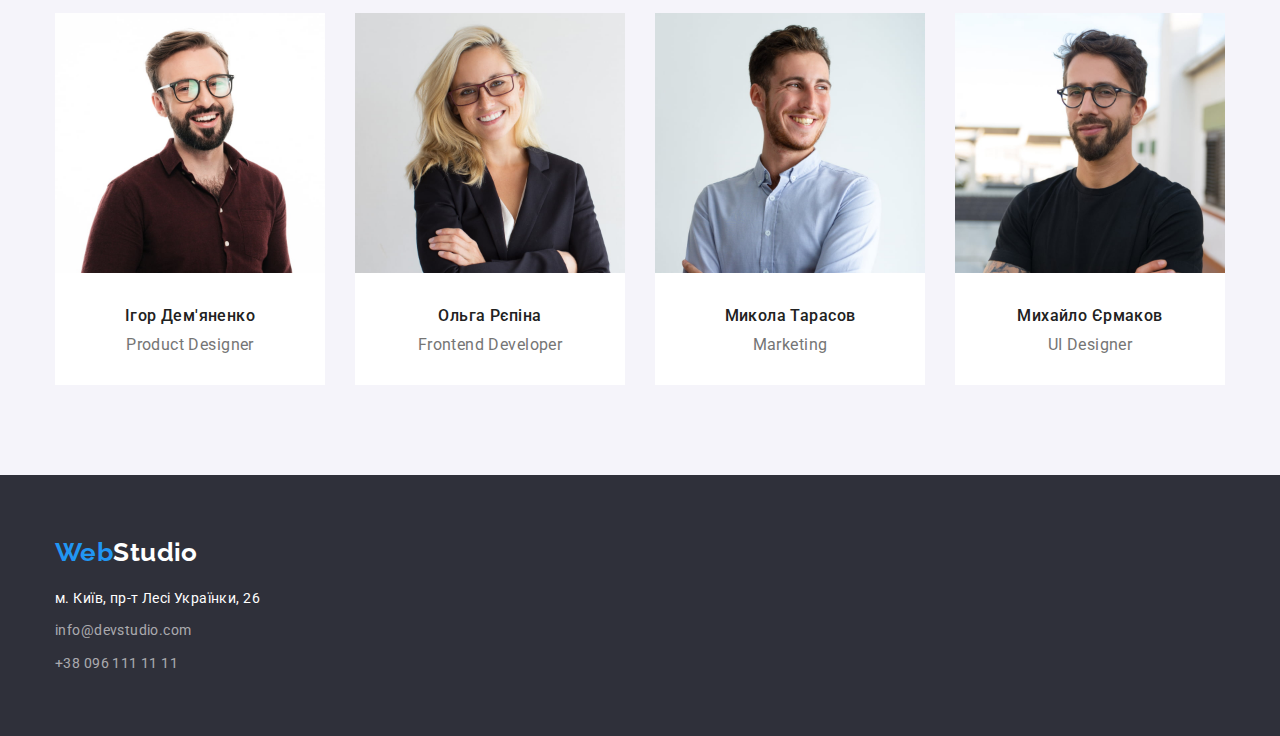
==== commit 987ebf9c: "commit 10.09.22" ====
--- a/index.html
+++ b/index.html
@@ -21,8 +21,8 @@
         <nav class="container">
           <a href="./index.html" class="logo logo-header"><span class="accent">Web</span>Studio</a>
           <ul class="nav">
-            <li><a class="site-nav link" href="./index.html">Студія</a></li>
-            <li><a class="site-nav link current" href="./portfolio.html">Портфоліо</a></li>
+            <li><a class="site-nav link current" href="./index.html">Студія</a></li>
+            <li><a class="site-nav link " href="./portfolio.html">Портфоліо</a></li>
             <li><a class="site-nav link" href="./index.html">Контакти</a></li>
           </ul>
         </nav>
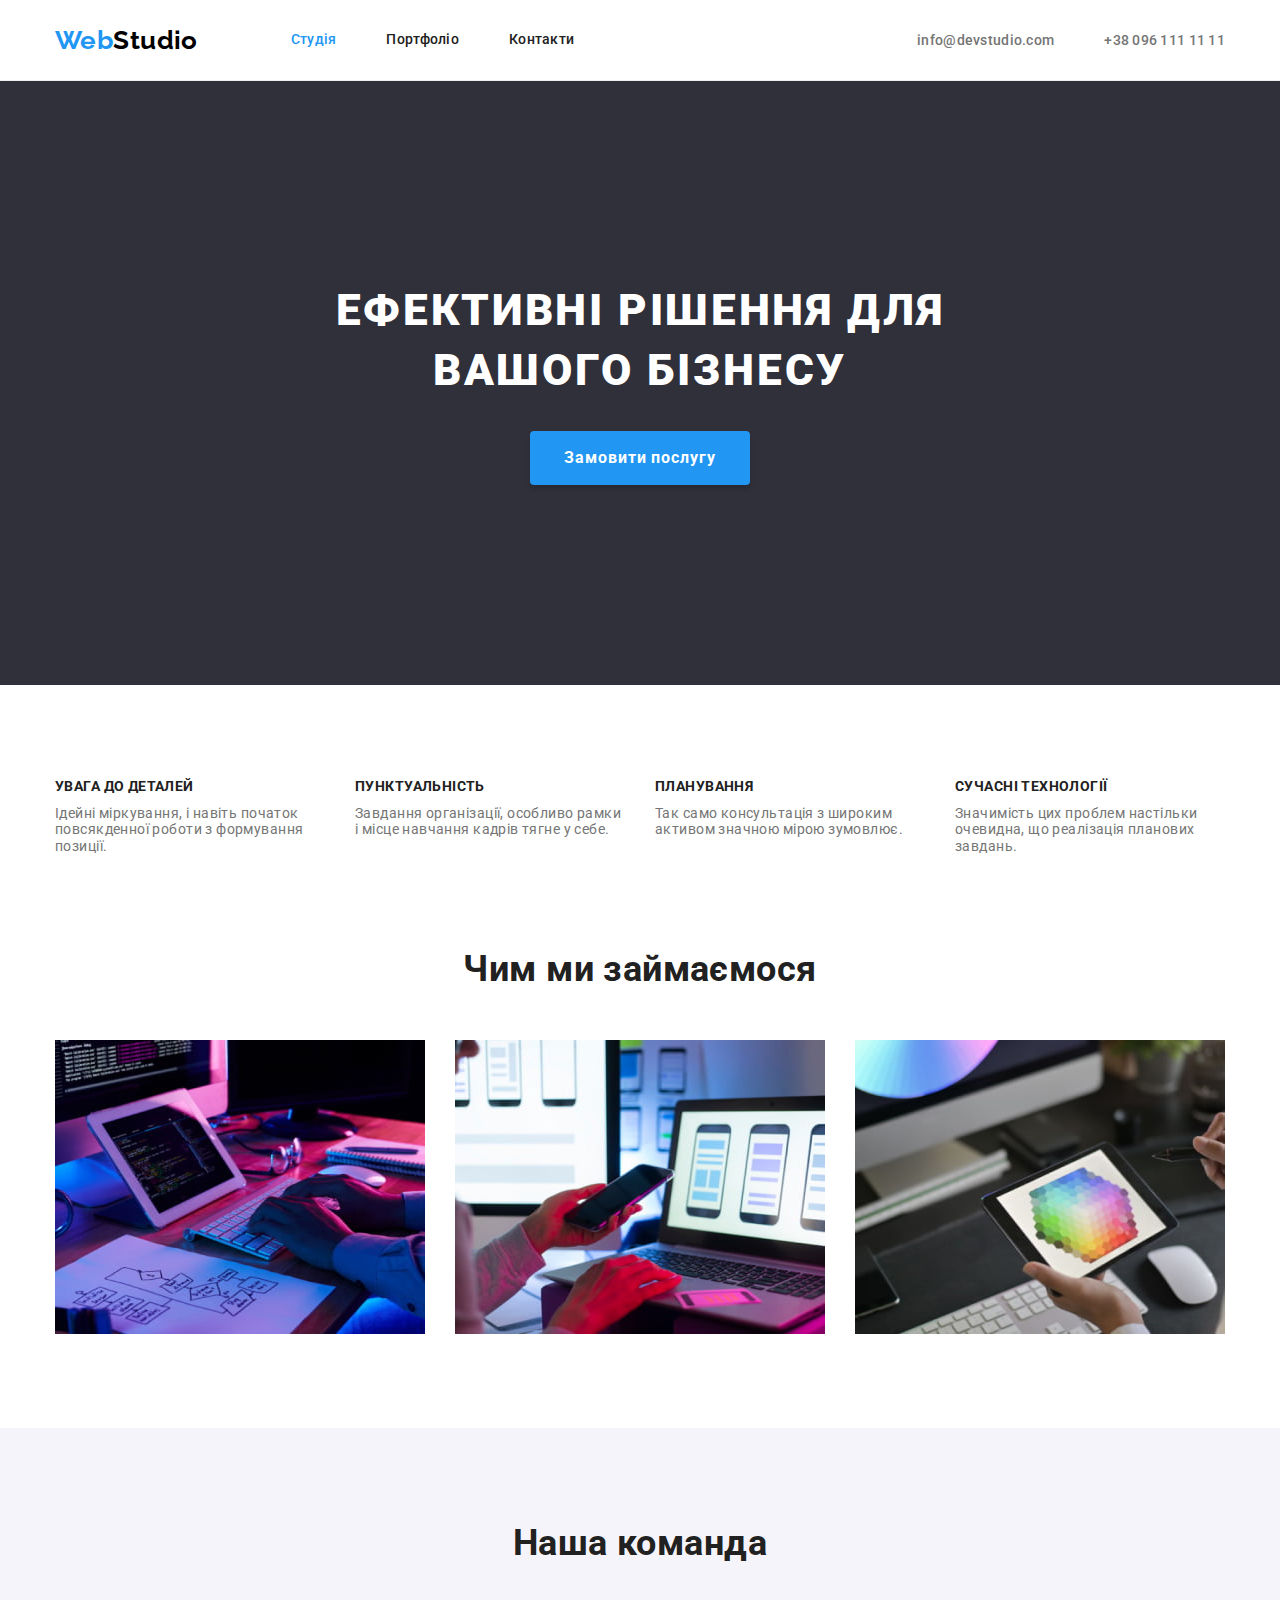
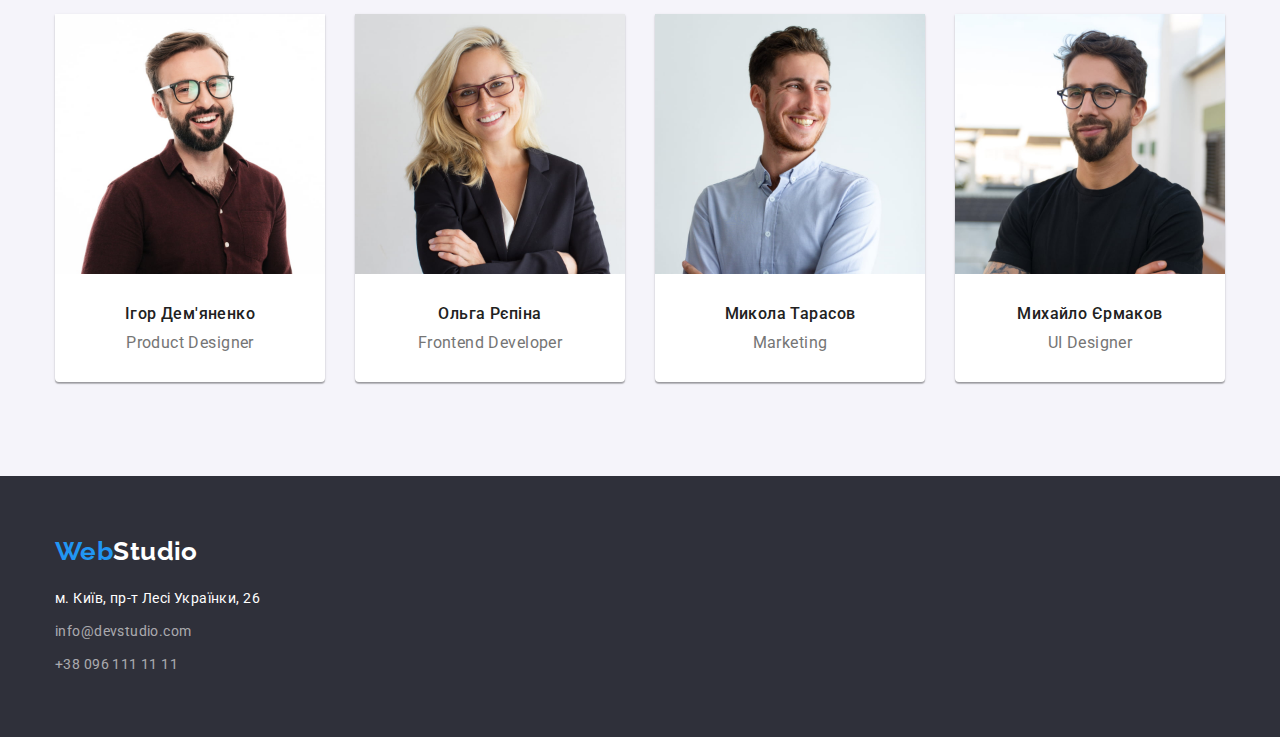
==== commit b7192f7a: "commit 12.09.22" ====
--- a/index.html
+++ b/index.html
@@ -15,19 +15,19 @@
     <link rel="stylesheet" href="./css/styles.css" />
   </head>
   <body>
-    <header>
+   <header>
       <!-- 1 блок меню та контакти-->
-      <div class="container header-container">
+      <div class="container first-header-container">
         <nav class="container">
           <a href="./index.html" class="logo logo-header"><span class="accent">Web</span>Studio</a>
           <ul class="nav">
-            <li><a class="site-nav link current" href="./index.html">Студія</a></li>
-            <li><a class="site-nav link " href="./portfolio.html">Портфоліо</a></li>
+            <li><a class="site-nav current link" href="./index.html">Студія</a></li>
+            <li><a class="site-nav link" href="./portfolio.html">Портфоліо</a></li>
             <li><a class="site-nav link" href="./index.html">Контакти</a></li>
           </ul>
         </nav>
         <!-- 2 блок контакти -->
-        <div class="container-mt">
+        <div class="second-header-container">
           <ul class="nav mailito-tel-container">
             <li>
               <a class="mailto-tel-header link" href="mailto:info@devstudio.com"
@@ -54,36 +54,28 @@
         <div class="container">
           <h2 class="title visually-hidden">Переваги компанії</h2>
           <ul class="advantages-item">
-            <div class="container-advantages">
-              <li class="advantages-li">
-                <h3 class="advantages-title">УВАГА ДО ДЕТАЛЕЙ</h3>
-                <p class="text">
-                  Ідейні міркування, і навіть початок повсякденної роботи з формування позиції.
-                </p>
-              </li>
-            </div>
-            <div class="container-advantages">
-              <li class="advantages-li">
-                <h3 class="advantages-title">ПУНКТУАЛЬНІСТЬ</h3>
-                <p class="text">
-                  Завдання організації, особливо рамки і місце навчання кадрів тягне у себе.
-                </p>
-              </li>
-            </div>
-            <div class="container-advantages">
-              <li class="advantages-li">
-                <h3 class="advantages-title">ПЛАНУВАННЯ</h3>
-                <p class="text">Так само консультація з широким активом значною мірою зумовлює.</p>
-              </li>
-            </div>
-            <div class="container-advantages">
-              <li class="advantages-li">
-                <h3 class="advantages-title">СУЧАСНІ ТЕХНОЛОГІЇ</h3>
-                <p class="text">
-                  Значимість цих проблем настільки очевидна, що реалізація планових завдань.
-                </p>
-              </li>
-            </div>
+            <li class="advantages-li">
+              <h3 class="advantages-title">УВАГА ДО ДЕТАЛЕЙ</h3>
+              <p class="text">
+                Ідейні міркування, і навіть початок повсякденної роботи з формування позиції.
+              </p>
+            </li>
+            <li class="advantages-li">
+              <h3 class="advantages-title">ПУНКТУАЛЬНІСТЬ</h3>
+              <p class="text">
+                Завдання організації, особливо рамки і місце навчання кадрів тягне у себе.
+              </p>
+            </li>
+            <li class="advantages-li">
+              <h3 class="advantages-title">ПЛАНУВАННЯ</h3>
+              <p class="text">Так само консультація з широким активом значною мірою зумовлює.</p>
+            </li>
+            <li class="advantages-li">
+              <h3 class="advantages-title">СУЧАСНІ ТЕХНОЛОГІЇ</h3>
+              <p class="text">
+                Значимість цих проблем настільки очевидна, що реалізація планових завдань.
+              </p>
+            </li>
           </ul>
         </div>
       </section>
@@ -94,6 +86,7 @@
           <ul class="what_we_doing">
             <li class="what_we_doing-item">
               <img
+                class="img-block"
                 src="./images/a_person_types_text_on_keyboard.jpg"
                 alt="людина печатає текст на клавіатурі"
                 width="370"
@@ -102,6 +95,7 @@
             </li>
             <li class="what_we_doing-item">
               <img
+                class="img-block"
                 src="./images/a_person_works_at_laptop_and_holds_smartphone.jpg"
                 alt="людина працює за ноутбуком та тримає смартфон"
                 width="370"
@@ -110,6 +104,7 @@
             </li>
             <li class="what_we_doing-item">
               <img
+                class="img-block"
                 src="./images/a_person_works_with_tablet.jpg"
                 alt="людина працює із планшетом"
                 width="370"
@@ -125,54 +120,58 @@
         <div class="container">
           <h2 class="title-our-team">Наша команда</h2>
           <ul class="our-team-item">
-            <div class="container-our-team">
-              <li class="team-presentation">
-                <img
-                  src="./images/photo_ihor_demyanenko.jpg"
-                  alt="фото Ігора Дем'яненко"
-                  width="270"
-                  height="260"
-                />
+            <li class="team-presentation">
+              <img
+                class="img-block"
+                src="./images/photo_ihor_demyanenko.jpg"
+                alt="фото Ігора Дем'яненко"
+                width="270"
+                height="260"
+              />
+              <div class="card">
                 <h3 class="name">Ігор Дем'яненко</h3>
                 <p class="our-team-txt" lang="en">Product Designer</p>
-              </li>
-            </div>
-            <div class="container-our-team">
-              <li class="team-presentation">
-                <img
-                  src="./images/photo_olgha_repina.jpg"
-                  alt="фото Ольги Репіної"
-                  width="270"
-                  height="260"
-                />
+              </div>
+            </li>
+            <li class="team-presentation">
+              <img
+                class="img-block"
+                src="./images/photo_olgha_repina.jpg"
+                alt="фото Ольги Репіної"
+                width="270"
+                height="260"
+              />
+              <div class="card">
                 <h3 class="name">Ольга Рєпіна</h3>
                 <p class="our-team-txt" lang="en">Frontend Developer</p>
-              </li>
-            </div>
-            <div class="container-our-team">
-              <li class="team-presentation">
-                <img
-                  src="./images/photo_mukola_tarasov.jpg"
-                  alt="фото Миколи Тарасова"
-                  width="270"
-                  height="260"
-                />
+              </div>
+            </li>
+            <li class="team-presentation">
+              <img
+                class="img-block"
+                src="./images/photo_mukola_tarasov.jpg"
+                alt="фото Миколи Тарасова"
+                width="270"
+                height="260"
+              />
+              <div class="card">
                 <h3 class="name">Микола Тарасов</h3>
                 <p class="our-team-txt" lang="en">Marketing</p>
-              </li>
-            </div>
-            <div class="container-our-team">
-              <li class="team-presentation">
-                <img
-                  src="./images/photo_michailo_ermakov.jpg"
-                  alt="фото Михайла Єрмакова"
-                  width="270"
-                  height="260"
-                />
+              </div>
+            </li>
+            <li class="team-presentation">
+              <img
+                class="img-block"
+                src="./images/photo_michailo_ermakov.jpg"
+                alt="фото Михайла Єрмакова"
+                width="270"
+                height="260"
+              />
+              <div class="card">
                 <h3 class="name">Михайло Єрмаков</h3>
                 <p class="our-team-txt" lang="en">UI Designer</p>
-              </li>
-            </div>
+              </div>
+            </li>
           </ul>
         </div>
       </section>
--- a/css/styles.css
+++ b/css/styles.css
@@ -1,3 +1,8 @@
+ul,p,h1,h2,h3,h4,h5,h6 {
+  padding: 0;
+  margin: 0;
+}
+
 body {
   background-color: var(--brand-color);
   color: var(--third-black-color);
@@ -23,7 +28,6 @@
   list-style-type: none;
 }
 .container {
-  margin-top: 0;
   margin-left: auto;
   margin-right: auto;
   width: 1200px;
@@ -31,6 +35,9 @@
   padding-right: 15px;
 }
 /* Header */
+header {
+  border-bottom: 1px solid var(--header-line-color);
+}
 .logo {
   font-family: Raleway, sans-serif;
   font-weight: 700;
@@ -49,17 +56,13 @@
   color: var(--accent-color);
 }
 .nav {
-  padding: 0;
-  margin: 0 0 0 93px;
-  display: flex;
-}
-.nav li:not(:last-of-type) {
-  margin-right: 50px;
+  margin-left: 93px;
+  display: flex;
+  gap:50px;
 }
 .advantages-item {
-  margin: 0;
-  padding: 0;
-  display: flex;
+ display: flex;
+ gap: 30px;
 }
 .site-nav.link {
   font-weight: 500;
@@ -68,8 +71,7 @@
   color: var(--second-black-color);
   text-decoration: none;
   display: block;
-  padding-top: 32px;
-  padding-bottom: 32px;
+  padding: 32px 0;
 }
 .site-nav.link.current {
   color: var(--accent-color);
@@ -82,24 +84,29 @@
   color: var(--third-black-color);
   font-weight: 500;
   text-decoration: none;
+  display: block;
+  padding: 32px 0;
 }
 .mailto-tel-header.link {
   letter-spacing: 0.02em;
 }
-.header-container {
+.first-header-container {
   display: flex;
   align-items: center;
-  border-bottom: 1px solid var(--header-line-color);
-}
-.mailito-tel-container {
-  justify-content: flex-end;
-}
-.container-mt {
-  margin-top: 0;
+}
+.second-header-container {
+  align-items: flex-end;
   margin-left: auto;
   margin-right: auto;
   width: 1200px;
-  display: block;
+}
+
+.mailito-tel-container {
+  justify-content: flex-end;
+}
+.container-mt {
+  display: flex;
+  align-items: flex-end;
 }
 nav.container {
   display: flex;
@@ -109,7 +116,8 @@
 /* Main */
 .hero {
   background-color: var(--backgroun-footer-color);
-  height: 600px;
+  padding: 200px 0;
+  text-align: center;
 }
 .hero-title {
   font-weight: 900;
@@ -118,12 +126,11 @@
   letter-spacing: 0.06em;
   text-align: center;
   color: var(--brand-color);
-  display: block;
-  margin: 0 auto 0 auto;
-  padding: 200px 237px 0 237px;
+  margin: 0 auto;
+  text-transform: uppercase;
+  max-width: 696px;
 }
 .hero-button {
-  display: block;
   font-family: inherit;
   font-weight: 700;
   font-size: 16px;
@@ -132,17 +139,16 @@
   color: var(--brand-color);
   background-color: var(--accent-color);
   cursor: pointer;
-  border: 1px solid transparent;
+  border-color: transparent;
   border-radius: 4px;
   padding: 10px 32px;
   margin: 30px auto 0;
-  display: flex;
-  text-align: center;
+  box-shadow: 0px 4px 4px rgba(0, 0, 0, 0.15);
 }
 .portfolio-button {
-  margin: 0 auto;
   display: flex;
   justify-content: center;
+  gap: 8px;
   padding-bottom: 34px;
 }
 .selection:hover,
@@ -152,6 +158,7 @@
 .selection:active {
   color: var(--brand-color);
   background-color: var(--accent-color);
+  box-shadow: 0px 4px 4px rgba(0, 0, 0, 0.15);
 }
 .visually-hidden {
   position: absolute;
@@ -180,17 +187,17 @@
   color: var(--second-black-color);
   background-color: var(--background-button-color);
   cursor: pointer;
-  margin-right: 8px;
   border-radius: 4px;
   border-color: transparent;
   padding: 6px 22px;
+}
+.link-filter.selection:hover,
+.link-filter.selection:focus {
+  color: var(--brand-color);
+  background-color: var(--accent-color);
+  padding: 6px 25px; 
   box-shadow: 0px 3px 1px rgba(0, 0, 0, 0.1), 0px 1px 2px rgba(0, 0, 0, 0.08),
     0px 2px 2px rgba(0, 0, 0, 0.12);
-}
-.link-filter.selection:hover,
-.link-filter.selection:focus {
-  color: var(--brand-color);
-  background-color: var(--accent-color);
 }
 .title {
   font-weight: 700;
@@ -198,35 +205,22 @@
   line-height: 1.17;
   text-align: center;
   color: var(--second-black-color);
-  padding: 0;
   margin: 0 0 50px 0;
 }
 .advantages {
+  padding-top: 94px;
   padding-bottom: 94px;
-}
-.advantages-li {
-  margin: 0;
-  padding: 0;
-}
-.container-advantages {
-  width: 270px;
-  padding: 0;
-}
-.container-advantages:not(:last-of-type) {
-  margin: 0 30px 0 0;
 }
 .advantages-title {
   line-height: 1.14;
   font-size: 14px;
   color: var(--second-black-color);
-  margin: 0;
-  padding: 94px 0 0 0;
 }
 .text {
   line-height: 1.17;
   display: inline-block;
   margin-top: 10px;
-  margin-bottom: 0;
+  max-width: 270px;
 }
 .name {
   font-weight: 500;
@@ -234,8 +228,7 @@
   line-height: 1.19;
   color: var(--second-black-color);
   text-align: center;
-  padding: 30px 0 10px 0;
-  margin: 0;
+  padding-bottom: 10px;
 }
 .what_we_doing-section {
   padding-bottom: 94px;
@@ -247,8 +240,6 @@
   padding-right: 15px;
 }
 .what_we_doing {
-  margin: 0;
-  padding: 0;
   display: flex;
 }
 .what_we_doing-item:not(:last-of-type) {
@@ -256,39 +247,32 @@
 }
 .our-team {
   background-color: var(--background-button-color);
-  padding: 0 0 94px 0;
-  margin: 0;
+  padding: 94px 0 94px 0;
 }
 .team-presentation {
   background-color: var(--brand-color);
+  box-shadow: 0px 1px 3px rgba(0, 0, 0, 0.12), 0px 1px 1px rgba(0, 0, 0, 0.14), 0px 2px 1px rgba(0, 0, 0, 0.2);
+  border-radius: 0px 0px 4px 4px;
 }
 .title-our-team {
   font-size: 36px;
   line-height: 1.17;
   color: var(--second-black-color);
   text-align: center;
-  padding: 94px 0 50px 0;
-  margin: 0;
+  margin-bottom: 50px;
 }
 .our-team-item {
-  padding: 0;
-  margin: 0;
-  display: flex;
+  display: flex;
+  gap: 30px;
+}
+.card {
+  padding-top: 30px;
+  padding-bottom: 30px;
 }
 .our-team-txt {
   font-size: 16px;
   line-height: 1.19;
   text-align: center;
-  padding: 0 0 30px 0;
-  margin: 0;
-}
-.container-our-team {
-  width: 270px;
-  height: 368px;
-  padding: 0;
-}
-.container-our-team:not(:first-of-type) {
-  margin-left: 30px;
 }
 .portfolio {
   padding-top: 94px;
@@ -307,19 +291,14 @@
   margin: 4px 0 0 0;
 }
 .grey-border {
-  border-right-width: 1px;
-  border-right-style: solid;
-  border-right-color: var(--gray-border-color);
-  border-bottom-width: 1px;
-  border-bottom-style: solid;
-  border-bottom-color: var(--gray-border-color);
-  border-left-width: 1px;
-  border-left-style: solid;
-  border-left-color: var(--gray-border-color);
+  border-right: 1px solid var(--gray-border-color);
+  border-bottom: 1px solid var(--gray-border-color);
+  border-left: 1px solid var(--gray-border-color);
   padding: 20px 24px;
 }
-.block {
+.img-block {
   display: block;
+  width:100%;
 }
 .item-last p:last-of-type {
   font-size: 16px;
@@ -328,21 +307,20 @@
   margin: 0;
 }
 .portfolio-box {
-  padding: 0;
-  margin: 0;
   display: flex;
   flex-wrap: wrap;
   gap: 30px;
-  align-items: flex-start;
 }
 /* Footer */
 .ground {
   background-color: var(--backgroun-footer-color);
+  padding-top: 60px;
+  padding-bottom: 60px;
 }
 .logo-ground {
   color: var(--brand-color);
   display: inline-block;
-  margin: 62px 0 18.71px 0;
+  margin-bottom: 20px;
 }
 .address-style {
   font-style: normal;
@@ -358,15 +336,6 @@
   color: var(--mailto-ground-color);
   text-decoration: none;
 }
-.ground-list {
-  display: inline-block;
-  padding: 0;
-  margin: 0;
-}
 .ground-li {
-  margin: 0 0 8.57px 0;
-}
-.end {
-  display: inline-block;
-  padding: 0 0 60px 0;
-}
+  margin-bottom: 9px;
+}
